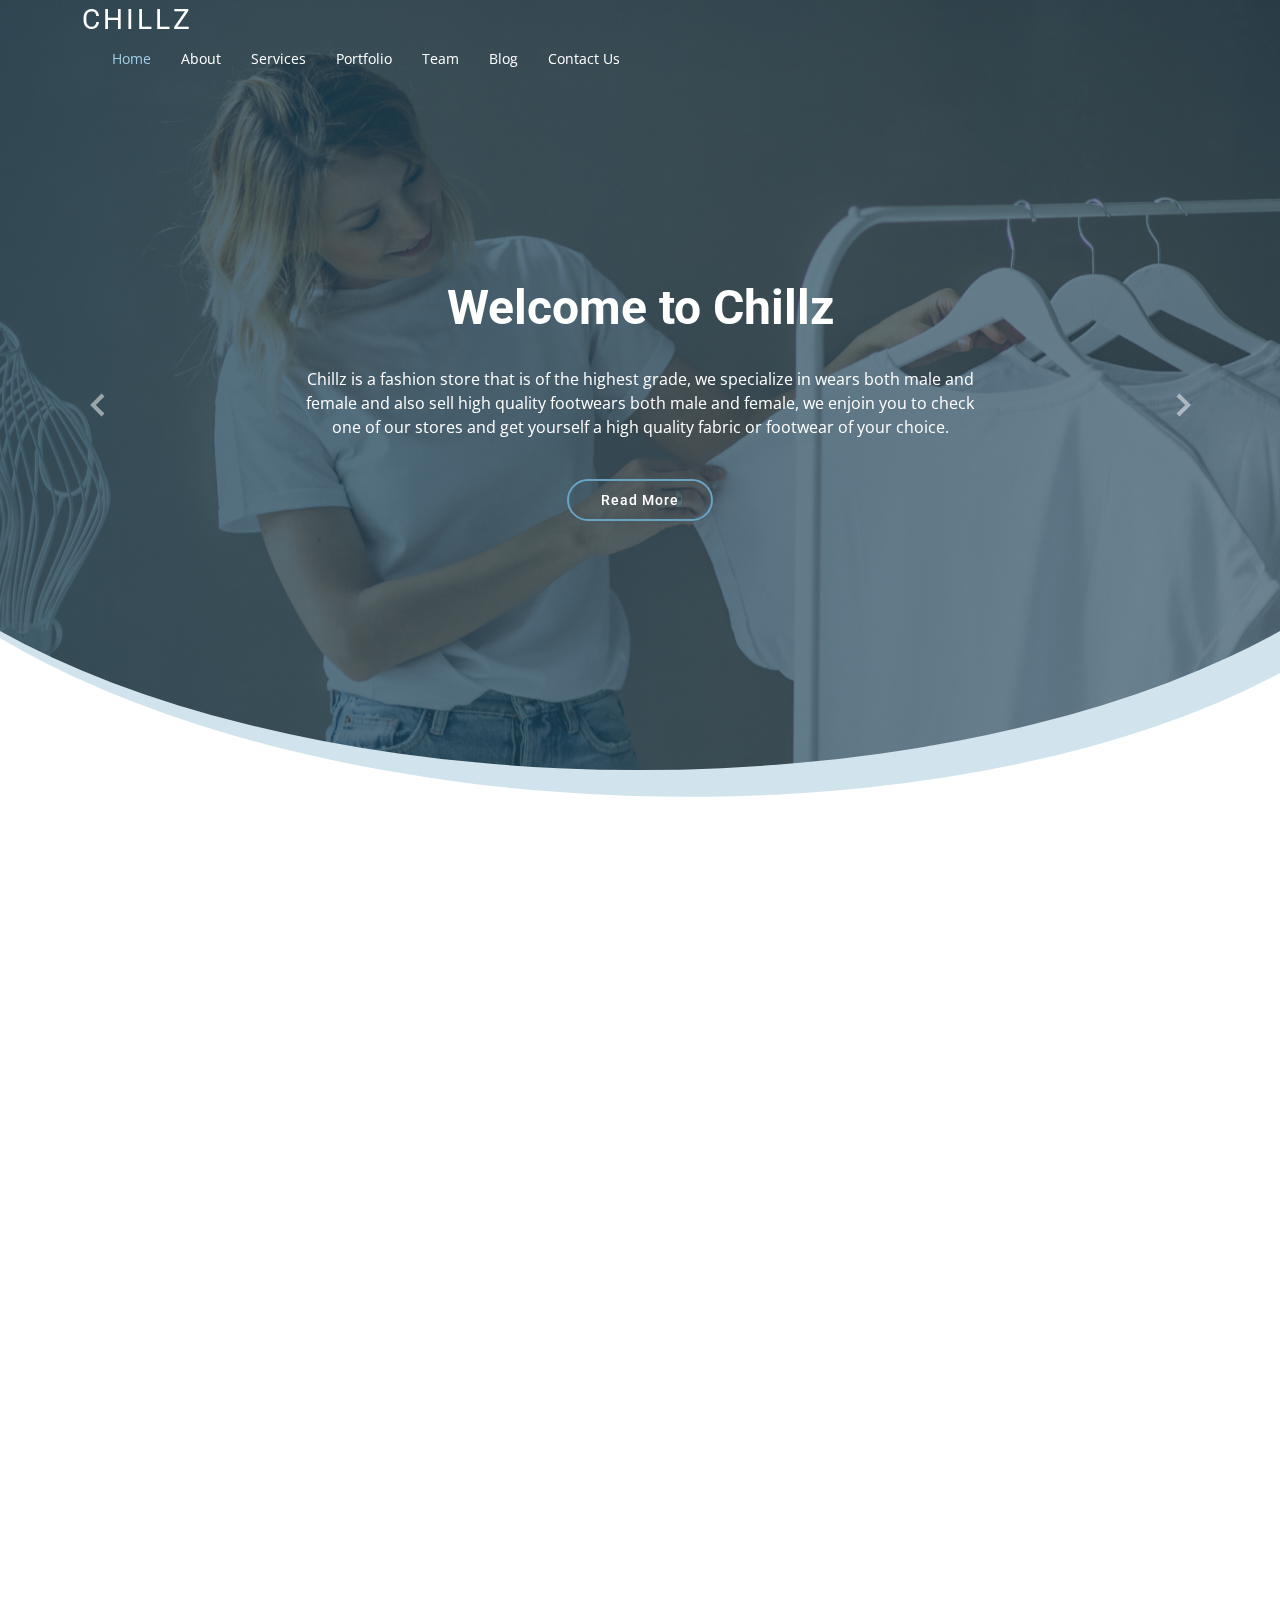
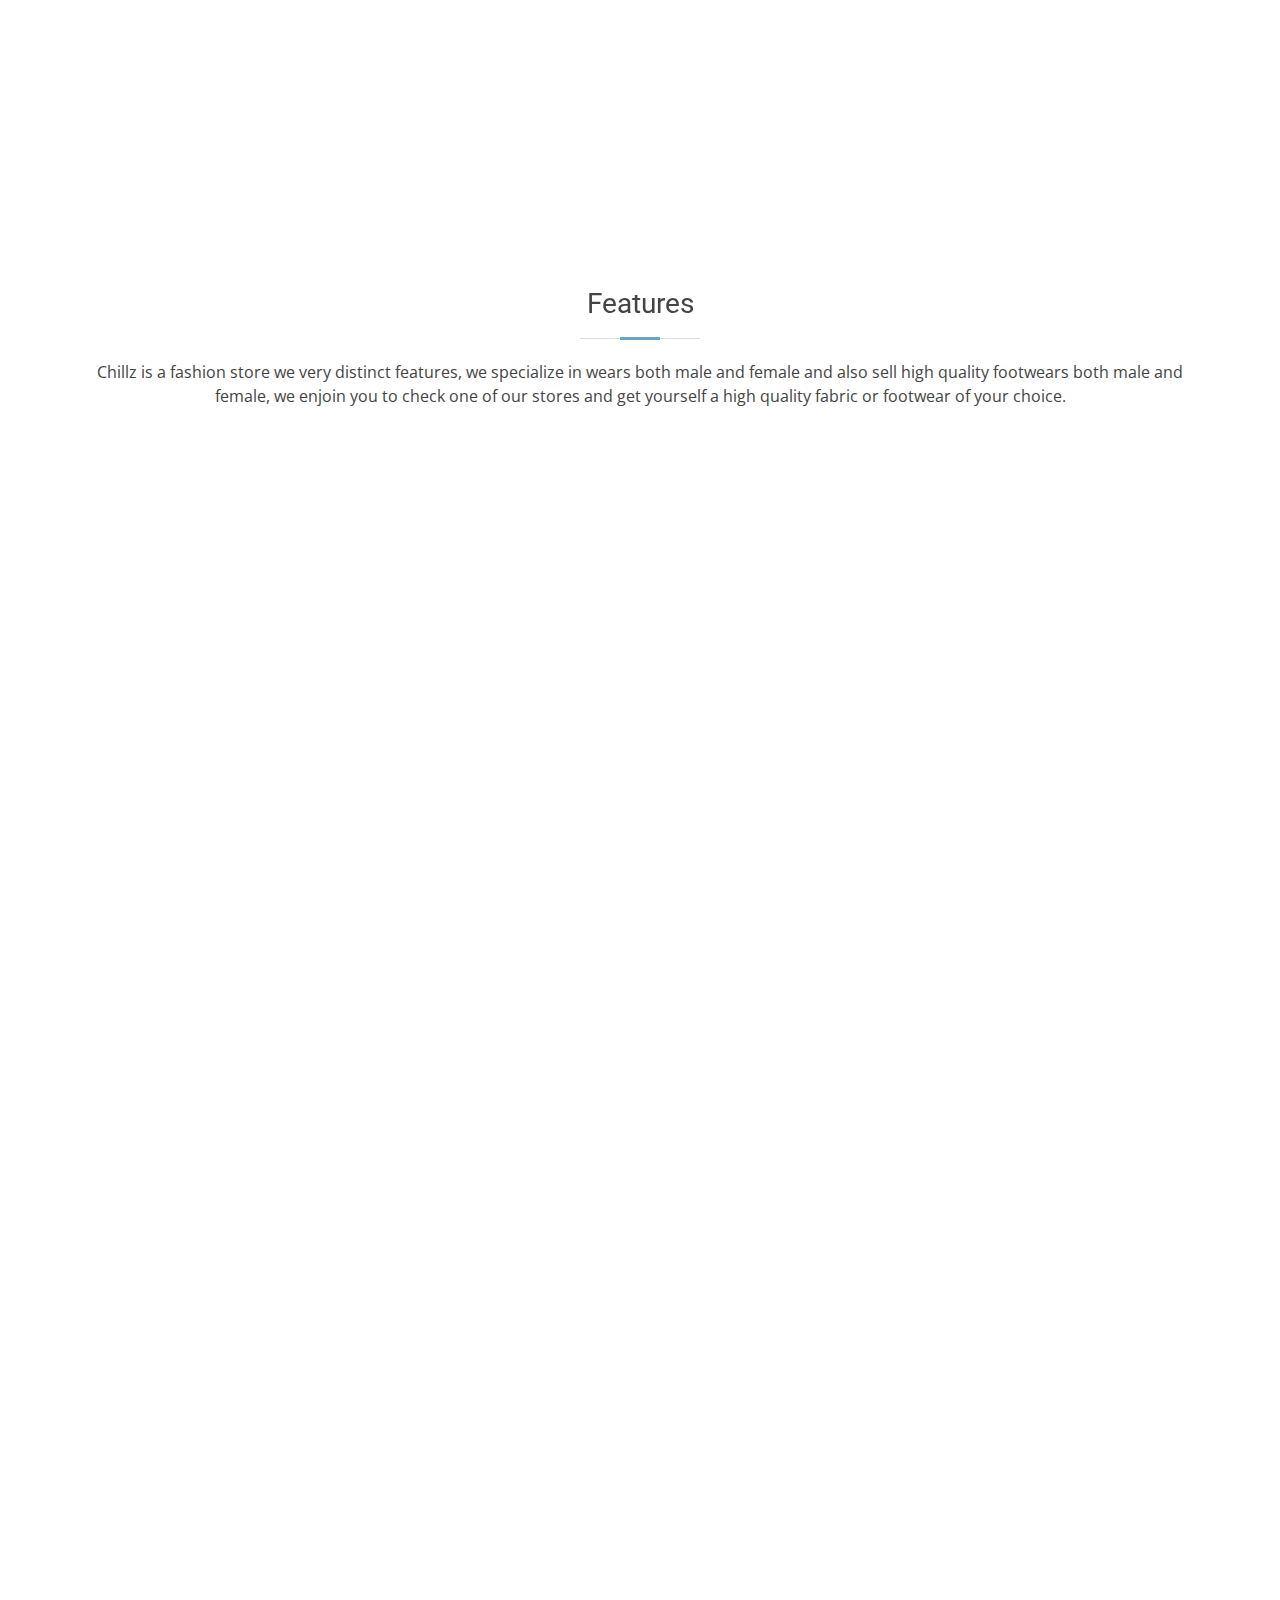
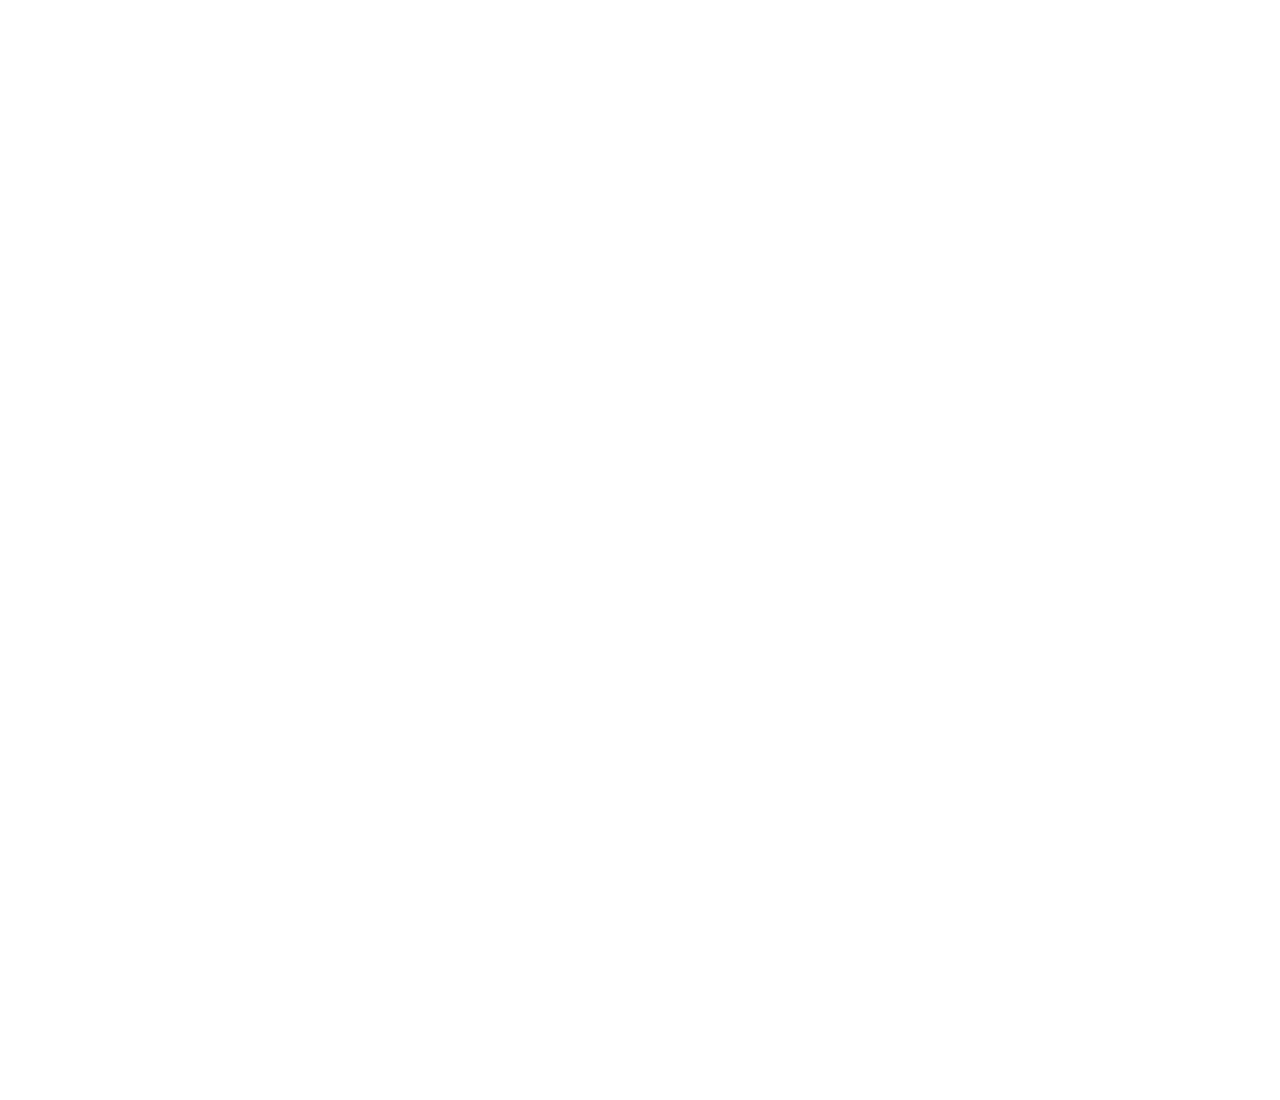
==== index.html @ 55781056 "made changes to index.html" ====
<!DOCTYPE html>
<html lang="en">
<head>
    <meta charset="utf-8">
    <meta content="width=device-width, initial-scale=1.0" name="viewport">
    
    <meta content="" name="description">
    <meta content="" name="keywords">

    <title>Chillz Fashion Store</title>

    <!-- Favicons -->
    <link href="assets/img/favicon.png" rel="icon">
    <link href="assets/img/apple-touch-icon.png" rel="apple-touch-icon">

    <!-- Google Fonts -->
    <link href="https://fonts.googleapis.com/css?family=Open+Sans:300,300i,400,400i,600,600i,700,700i|Roboto:300,300i,400,400i,500,500i,700,700i&display=swap" rel="stylesheet">

    <!-- Vendor CSS Files -->
    <link href="assets/vendor/animate.css/animate.min.css" rel="stylesheet">
    <link href="assets/vendor/aos/aos.css" rel="stylesheet">
    <link href="assets/vendor/bootstrap/css/bootstrap.min.css" rel="stylesheet">
    <link href="assets/vendor/bootstrap-icons/bootstrap-icons.css" rel="stylesheet">
    <link href="assets/vendor/boxicons/css/boxicons.min.css" rel="stylesheet">
    <link href="assets/vendor/glightbox/css/glightbox.min.css" rel="stylesheet">
    <link href="assets/vendor/swiper/swiper-bundle.min.css" rel="stylesheet">

    <!-- Template Main CSS File -->
    <link href="assets/css/style.css" rel="stylesheet">

</head>

<body>

   <!-- ======= Header ======= -->
    <header id="header" class="fixed-top d-flex align-items-center header-transparent">
        <div class="container d-flex justify-content-between align-items-center">

            <div class="logo">
                <h1 class="text-light"><a href="index.html"><span>Chillz</span></a></h1>
                <!-- Uncomment below if you prefer to use an image logo -->
                <!-- <a href="index.html"><img src="assets/img/banner/procat1.jpg" alt="" class="img-fluid"></a>
            </div> ---->

            <nav id="navbar" class="navbar">
                <ul>
                    <li><a class="active " href="index.html">Home</a></li>
                    <li><a href="about.html">About</a></li>
                    <li><a href="services.html">Services</a></li>
                    <li><a href="portfolio.html">Portfolio</a></li>
                    <li><a href="team.html">Team</a></li>
                    <li><a href="blog.html">Blog</a></li>
                    <li><a href="contact.html">Contact Us</a></li>
                </ul>
                <i class="bi bi-list mobile-nav-toggle"></i>
            </nav><!-- .navbar -->

        </div>
    </header>
    <!--===== End Header ======--> 

   <!-- ======= Hero Section ======= -->
    <section id="hero" class="d-flex justify-cntent-center align-items-center">
        <div id="heroCarousel" class="container carousel carousel-fade" data-bs-ride="carousel" data-bs-interval="5000">

            <!-- Slide 1 -->
            <div class="carousel-item active">
                <div class="carousel-container">
                    <h2 class="animate__animated animate__fadeInDown">Welcome to <span>Chillz</span></h2>
                    <p class="animate__animated animate__fadeInUp">Chillz is a fashion store that is of the highest grade, we specialize in wears both male and female and also sell high quality footwears both male and female, we enjoin you to check one of our stores and get yourself a high quality fabric or footwear of your choice.</p>
                    <a href="" class="btn-get-started animate__animated animate__fadeInUp">Read More</a>
                </div>
            </div>

            <!-- Slide 2 -->
            <div class="carousel-item">
                <div class="carousel-container">
                    <h2 class="animate__animated animate__fadeInDown">Quality Clothes</h2>
                    <p class="animate__animated animate__fadeInUp">Chillz is a fashion store that is of the highest grade, we specialize in wears both male and female and also sell high quality footwears both male and female, we enjoin you to check one of our stores and get yourself a high quality fabric or footwear of your choice.</p>
                    <a href="" class="btn-get-started animate__animated animate__fadeInUp">Read More</a>
                </div>
            </div>

            <!-- Slide 3 -->
            <div class="carousel-item">
                <div class="carousel-container">
                    <h2 class="animate__animated animate__fadeInDown">Best footwears available</h2>
                    <p class="animate__animated animate__fadeInUp">Chillz is a fashion store that is of the highest grade, we specialize in wears both male and female and also sell high quality footwears both male and female, we enjoin you to check one of our stores and get yourself a high quality fabric or footwear of your choice.</p>
                    <a href="" class="btn-get-started animate__animated animate__fadeInUp">Read More</a>
                </div>
            </div>

            <a class="carousel-control-prev" href="#heroCarousel" role="button" data-bs-slide="prev">
                <span class="carousel-control-prev-icon bx bx-chevron-left" aria-hidden="true"></span>
            </a>

            <a class="carousel-control-next" href="#heroCarousel" role="button" data-bs-slide="next">
                <span class="carousel-control-next-icon bx bx-chevron-right" aria-hidden="true"></span>
            </a>

        </div>
    </section>
    <!--===== End Hero ======-->

  <main id="main">
     <!-- ======= Services Section ======= -->
        <section class="services">
            <div class="container">
  
                <div class="row">
                    <div class="col-md-6 col-lg-3 d-flex align-items-stretch" data-aos="fade-up">
                        <div class="icon-box icon-box-pink">
                            <div class="icon"><i class="bx bxl-dribbble"></i></div>
                            <h4 class="title"><a href="">Male wears</a></h4>
                            <p class="description">Chillz fashion store produces and distributes high quality male wears of different brands and styles.</p>
                        </div>
                    </div>
  
                    <div class="col-md-6 col-lg-3 d-flex align-items-stretch" data-aos="fade-up" data-aos-delay="100">
                        <div class="icon-box icon-box-cyan">
                            <div class="icon"><i class="bx bx-file"></i></div>
                            <h4 class="title"><a href="">Female wears</a></h4>
                            <p class="description">Chillz fashion store produces and distributes high quality female wears of different brands and styles.</p>
                        </div>
                    </div>
  
                    <div class="col-md-6 col-lg-3 d-flex align-items-stretch" data-aos="fade-up" data-aos-delay="200">
                        <div class="icon-box icon-box-green">
                            <div class="icon"><i class="bx bx-tachometer"></i></div>
                            <h4 class="title"><a href="">Footwears</a></h4>
                            <p class="description">Chillz fashion store produces and distributes high quality footwears for both male and female with top styles.</p>
                        </div>
                    </div>
  
                    <div class="col-md-6 col-lg-3 d-flex align-items-stretch" data-aos="fade-up" data-aos-delay="200">
                        <div class="icon-box icon-box-blue">
                            <div class="icon"><i class="bx bx-world"></i></div>
                            <h4 class="title"><a href="">Delivery</a></h4>
                            <p class="description">Chillz fashion store produces and distributes high quality wears and footwears with top notch delivery service.</p>
                        </div>
                    </div>
  
                </div>
  
            </div>
        </section>
        <!--====== End Services Section ======-->

     <!-- ======= Why Us Section ======= -->
        <section class="why-us section-bg" data-aos="fade-up" date-aos-delay="200">
            <div class="container">
  
                <div class="row">
                    <div class="col-lg-6 video-box">
                        <img src="assets/img/custom-size.jpg" class="img-fluid" alt="">
                        <a href="https://www.youtube.com/watch?v=jDDaplaOz7Q" class="venobox play-btn mb-4" data-vbtype="video" data-autoplay="true"></a>
                    </div>
  
                    <div class="col-lg-6 d-flex flex-column justify-content-center p-5">
  
                        <div class="icon-box">
                            <div class="icon"><i class="bx bx-fingerprint"></i></div>
                            <h4 class="title"><a href="">Fashion wears</a></h4>
                            <p class="description">Top quality wears produced and created by our fashion designers making our customers choices always ready and delivered.</p>
                        </div>
  
                        <div class="icon-box">
                            <div class="icon"><i class="bx bx-gift"></i></div>
                            <h4 class="title"><a href="">Affordable Price</a></h4>
                            <p class="description">Top quality wears produced by chillz fashion stores are always sold at affordable prices as we value our customers always.</p>
                        </div>
  
                    </div>
                </div>
  
            </div>
        </section>
        <!--===== End Why Us Section ======-->

    <!-- ======= Features Section ======= -->
        <section class="features">
            <div class="container">
  
                <div class="section-title">
                    <h2>Features</h2>
                    <p>Chillz is a fashion store we very distinct features, we specialize in wears both male and female and also sell high quality footwears both male and female, we enjoin you to check one of our stores and get yourself a high quality fabric or footwear of your choice.</p>
                </div>
  
                <div class="row" data-aos="fade-up">
                    <div class="col-md-5">
                        <img src="assets/img/products/shoe1-3.jpg" class="img-fluid" alt="">
                    </div>
                    <div class="col-md-7 pt-4">
                        <h3>Chillz fashion store footwears are top notch and quality</h3>
                        <p class="fst-italic">
                            Chillz fashion store produces and distributes high quality footwears for both male and female with top styles
                            and affordable.
                        </p>
                        <ul>
                            <li><i class="bi bi-check"></i> Footwears are produced based on customers likes and preferences.</li>
                            <li><i class="bi bi-check"></i> Footwears produced at chillz are sold at affordable prices. </li>
                            <li><i class="bi bi-check"></i> Chillz footwears are sometimes customized at the behest of the customer. </li>
                        </ul>
                    </div>
                </div>
  
                <div class="row" data-aos="fade-up">
                    <div class="col-md-5 order-1 order-md-2">
                        <img src="assets/img/runway.jpg" class="img-fluid" alt="">
                    </div>
                    <div class="col-md-7 pt-5 order-2 order-md-1">
                        <h3>Chillz fashion store at fashion shows</h3>
                        <p class="fst-italic">
                            Chillz fashion store also participates and takes active part in fashion shows both locally and internationally
                            for our store.
                        </p>
                        <p>
                            Chillz fashion store organizes and takes active part in fashion shows which helps in enticing new customers,
                            we display brand new attires and footwears created by our ever improving fashion team which bring life to any
                            fashion show attended. We are always ready to show our wonderful wears. 
                        </p>
                    </div>
                </div>
  
                <div class="row" data-aos="fade-up">
                    <div class="col-md-5">
                        <img src="assets/img/slider/slider1.jpg" class="img-fluid" alt="">
                    </div>
                    <div class="col-md-7 pt-5">
                        <h3>Chillz fashion store produces wears and footwears for media events</h3>
                        <p>Chillz fashion store also participates and takes active part in media shows, either music videos or movies scene set both locally and internationally.</p>
                        <ul>
                            <li><i class="bi bi-check"></i> Wears are provided by chillz to models for shooting music videos.</li>
                            <li><i class="bi bi-check"></i> Wears are provided by chillz to models for shooting movie scenes.</li>
                        </ul>
                    </div>
                </div>
  
                <div class="row" data-aos="fade-up">
                    <div class="col-md-5 order-1 order-md-2">
                        <img src="assets/img/slider/slider2.jpg" class="img-fluid" alt="">
                    </div>
                    <div class="col-md-7 pt-5 order-2 order-md-1">
                        <h3>Chillz fashion store also produces wears for the interior of buildings</h3>
                        <p class="fst-italic">
                            Chillz fashion store produceswears for interior such as chairs, we sew cotton on chairs, sofas and even bed
                            sheets, we are quite versatile.
                        </p>
                        <p>
                            Chillz fashion store organizes and takes active part in fashion shows which helps in enticing new customers,
                            we display brand new attires and footwears created by our ever improving fashion team which bring life to any
                            fashion show attended. We are always ready to show our wonderful wears. 
                        </p>
                    </div>
                </div>
  
            </div>
        </section>
        <!--===== End Features Section =====-->
    
  </main>
  <!--==== end main ====-->

  <!-- ======= Footer ======= -->
    <footer id="footer" data-aos="fade-up" data-aos-easing="ease-in-out" data-aos-duration="500">

        <div class="footer-newsletter">
            <div class="container">
                <div class="row">
                    <div class="col-lg-6">
                        <h4>Our Newsletter</h4>
                        <p>Subscribe to chillz fashion store newsletter and get tips and news always</p>
                    </div>
                    <div class="col-lg-6">
                        <form action="" method="post">
                            <input type="email" name="email"><input type="submit" value="Subscribe">
                        </form>
                    </div>
                </div>
            </div>
        </div>

        <div class="footer-top">
            <div class="container">
                <div class="row">

                    <div class="col-lg-3 col-md-6 footer-links">
                        <h4>Useful Links</h4>
                        <ul>
                            <li><i class="bx bx-chevron-right"></i> <a href="#">Home</a></li>
                            <li><i class="bx bx-chevron-right"></i> <a href="#">About us</a></li>
                            <li><i class="bx bx-chevron-right"></i> <a href="#">Services</a></li>
                            <li><i class="bx bx-chevron-right"></i> <a href="#">Terms of service</a></li>
                            <li><i class="bx bx-chevron-right"></i> <a href="#">Privacy policy</a></li>
                        </ul>
                    </div>

                    <div class="col-lg-3 col-md-6 footer-links">
                        <h4>Our Services</h4>
                        <ul>
                            <li><i class="bx bx-chevron-right"></i> <a href="#">Male wears</a></li>
                            <li><i class="bx bx-chevron-right"></i> <a href="#">Female wears</a></li>
                            <li><i class="bx bx-chevron-right"></i> <a href="#">Footwears</a></li>
                            <li><i class="bx bx-chevron-right"></i> <a href="#">Fashion shows</a></li>
                            <li><i class="bx bx-chevron-right"></i> <a href="#">Delivery</a></li>
                        </ul>
                    </div>

                    <div class="col-lg-3 col-md-6 footer-contact">
                        <h4>Contact Us</h4>
                        <p>
                            Block 4A, Luke Plaza <br>
                            Ikeja, IKJ 4008<br>
                            Nigeria <br><br>
                            <strong>Phone:</strong> +234 814 393 2604<br>
                            <strong>Email:</strong> chillzstoreinfo@gmail.com<br>
                        </p>

                    </div>

                    <div class="col-lg-3 col-md-6 footer-info">
                        <h3>About Chillz</h3>
                        <p>Chillz fashion store produces and distributes high quality male and female wears of different brands and styles, also produces footwears of choice for our customers.</p>
                        <div class="social-links mt-3">
                            <a href="#" class="twitter"><i class="bx bxl-twitter"></i></a>
                            <a href="#" class="facebook"><i class="bx bxl-facebook"></i></a>
                            <a href="#" class="instagram"><i class="bx bxl-instagram"></i></a>
                            <a href="#" class="linkedin"><i class="bx bxl-linkedin"></i></a>
                        </div>
                    </div>

                </div>
            </div>
        </div>

        <div class="container">
            <div class="copyright">
                &copy; Copyright <strong><span>Chillz Fashion store</span></strong>. All Rights Reserved
            </div>
            <div class="credits">
                Designed by <a href="#">Charles</a>
            </div>
        </div>
    </footer>
    <!--====== End Footer ======-->



   <a href="#" class="back-to-top d-flex align-items-center justify-content-center"><i class="bi bi-arrow-up-short"></i></a>

    <!-- Vendor JS Files -->
    <script src="assets/vendor/purecounter/purecounter_vanilla.js"></script>
    <script src="assets/vendor/aos/aos.js"></script>
    <script src="assets/vendor/bootstrap/js/bootstrap.bundle.min.js"></script>
    <script src="assets/vendor/glightbox/js/glightbox.min.js"></script>
    <script src="assets/vendor/isotope-layout/isotope.pkgd.min.js"></script>
    <script src="assets/vendor/swiper/swiper-bundle.min.js"></script>
    <script src="assets/vendor/waypoints/noframework.waypoints.js"></script>
    <script src="assets/vendor/php-email-form/validate.js"></script>

    <!-- Template Main JS File -->
    <script src="assets/js/main.js"></script>

</body>

</html>
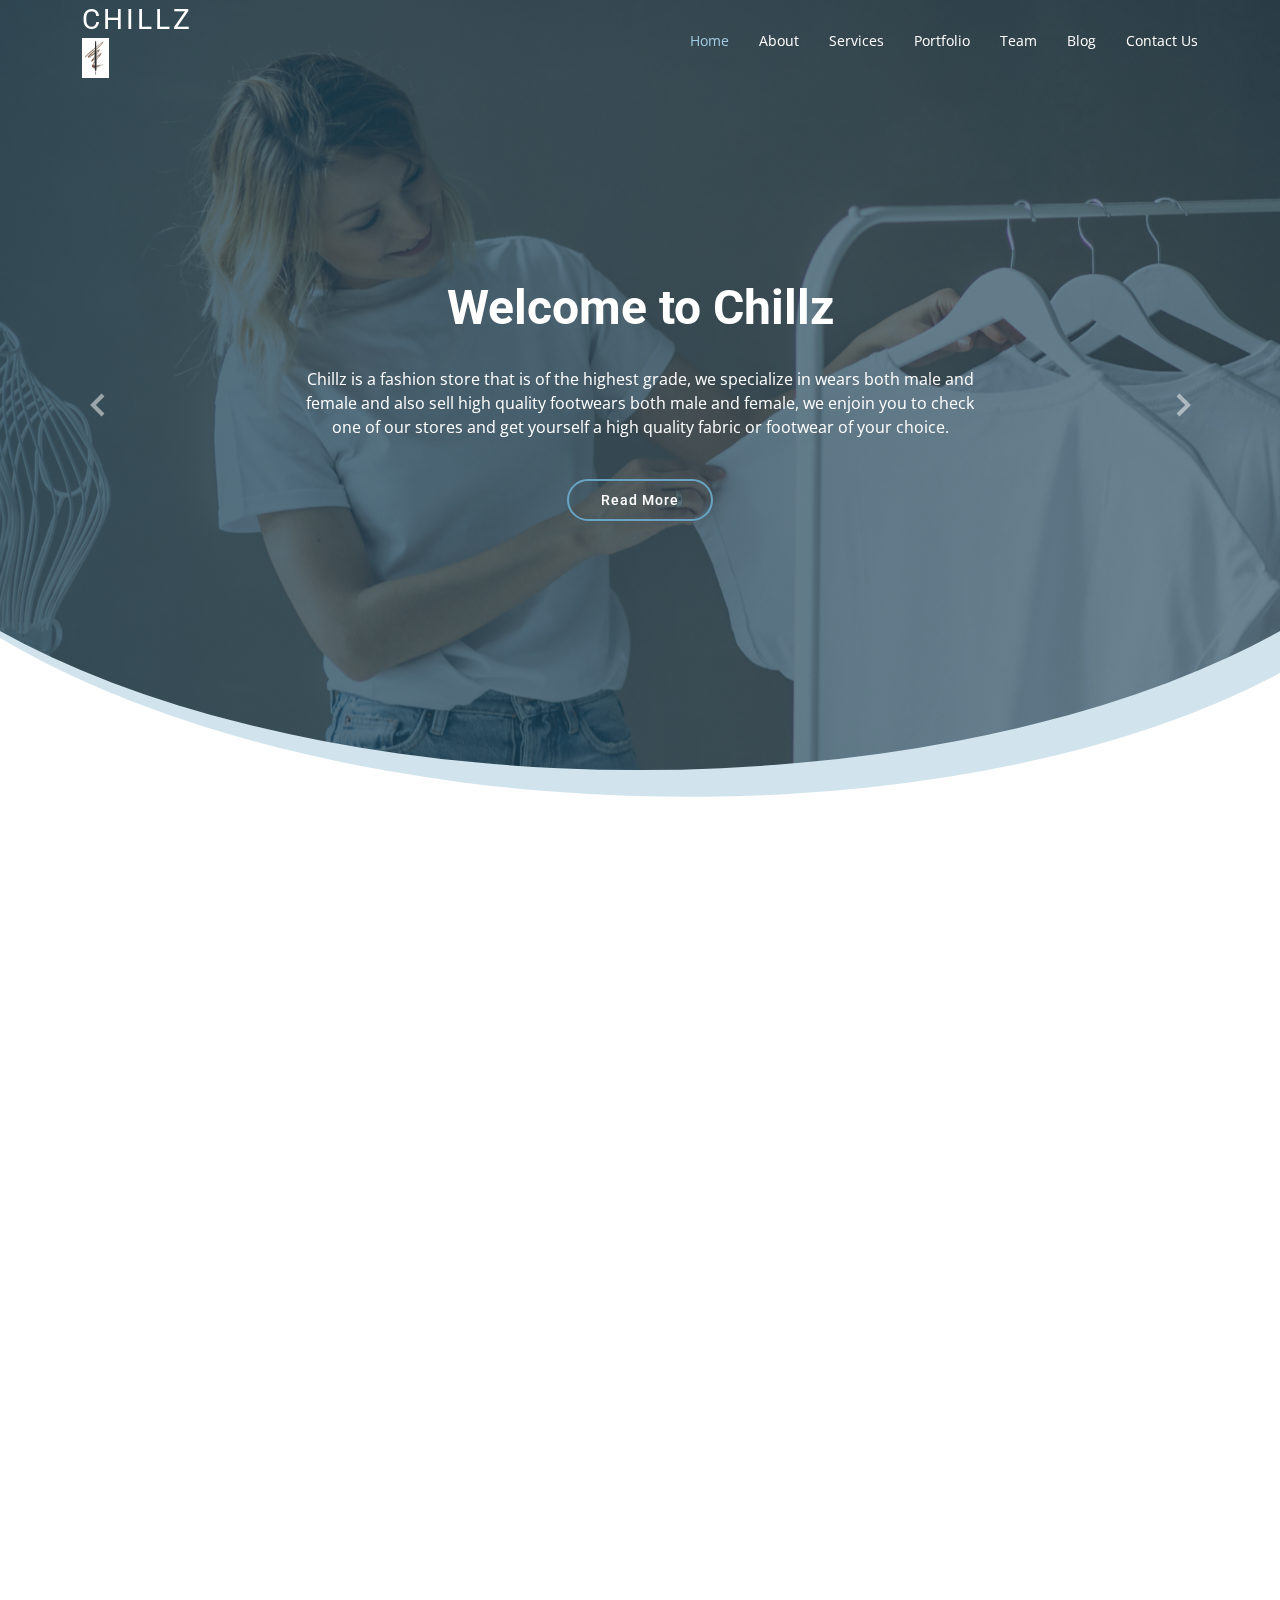
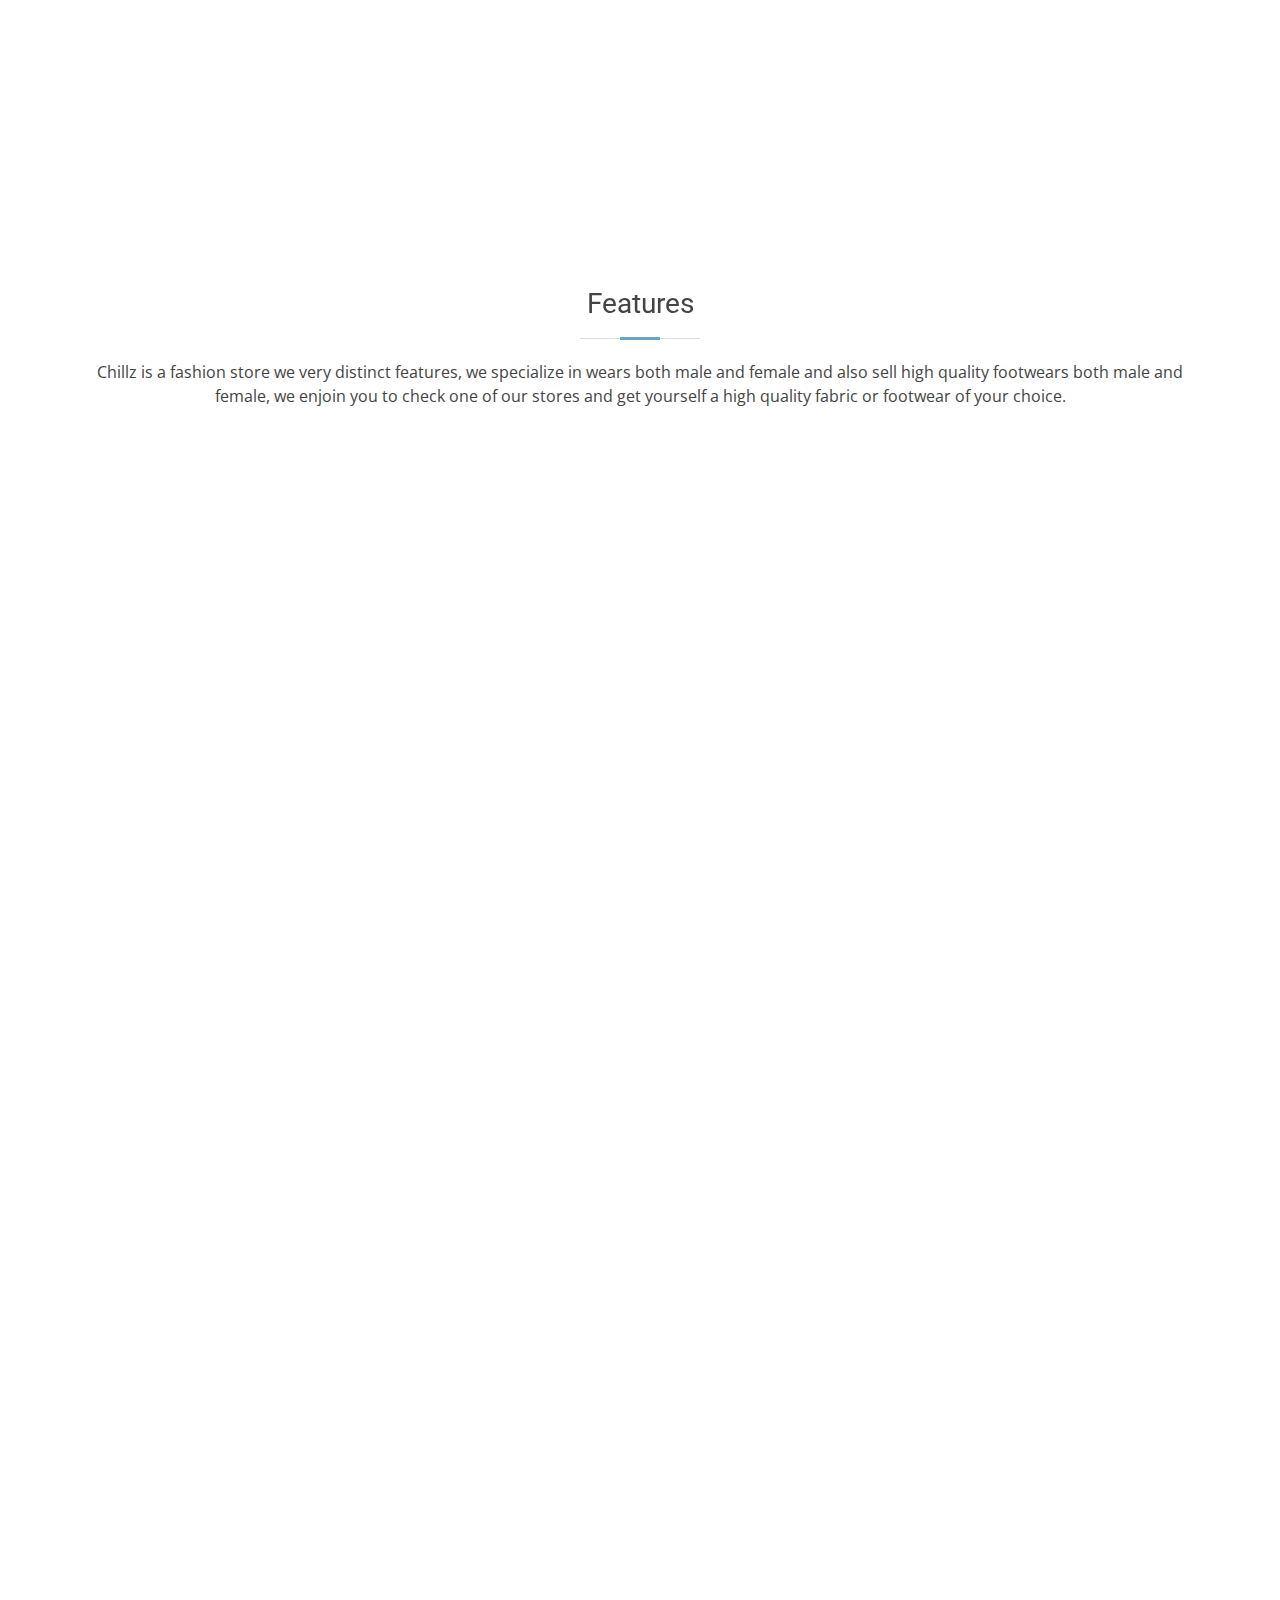
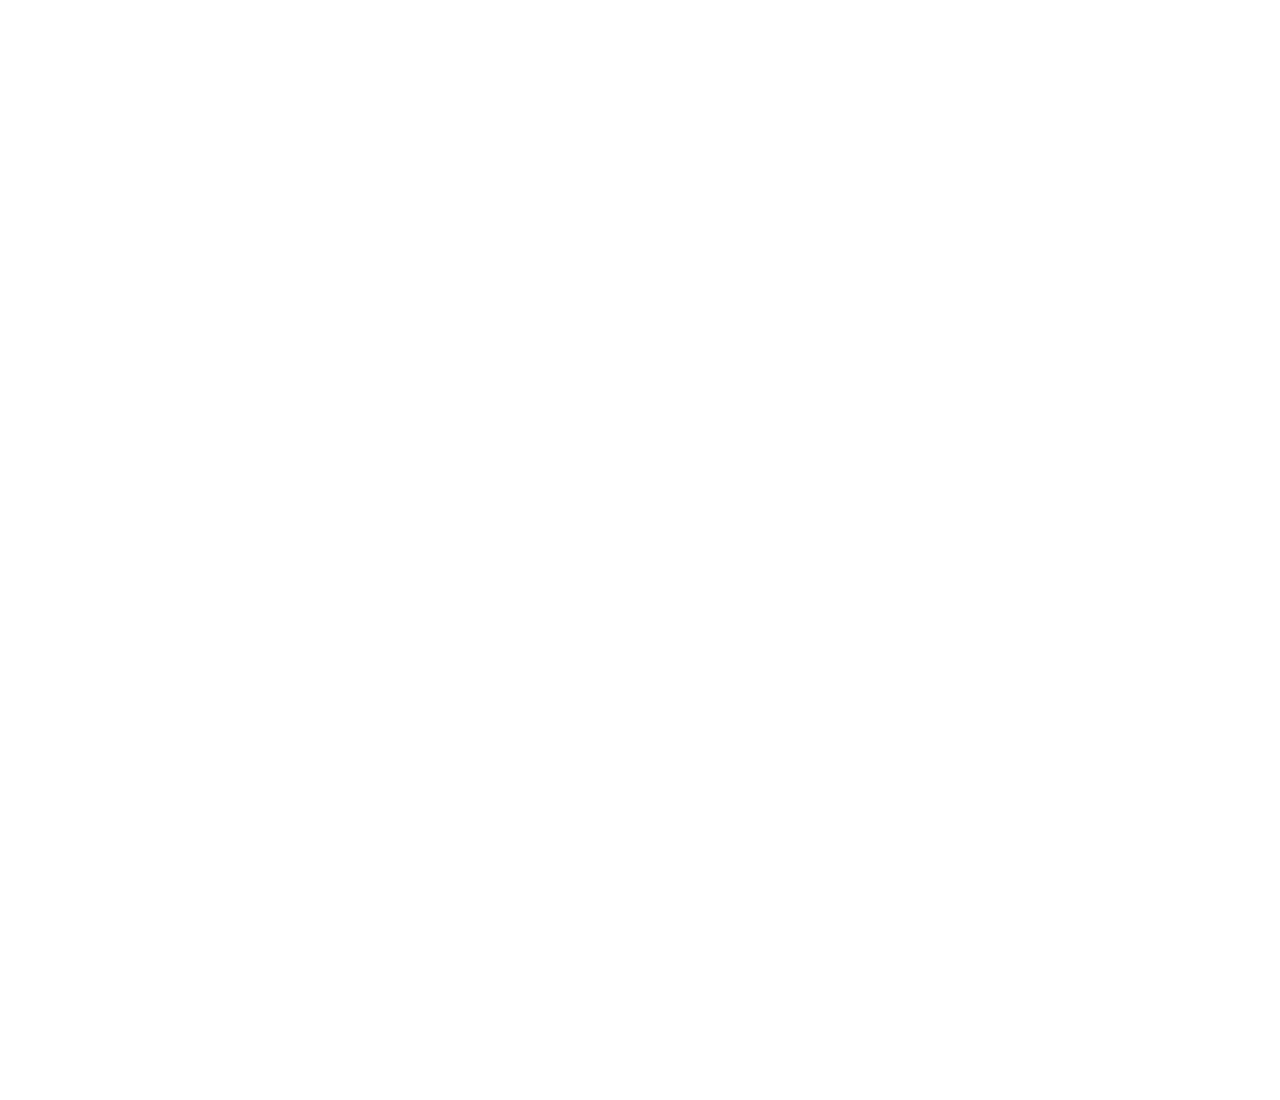
==== commit 9faa95b5: "modified index.html and created about page" ====
--- a/index.html
+++ b/index.html
@@ -39,8 +39,8 @@
             <div class="logo">
                 <h1 class="text-light"><a href="index.html"><span>Chillz</span></a></h1>
                 <!-- Uncomment below if you prefer to use an image logo -->
-                <!-- <a href="index.html"><img src="assets/img/banner/procat1.jpg" alt="" class="img-fluid"></a>
-            </div> ---->
+                <a href="index.html"><img src="assets/img/banner/procat1.jpg" alt="" class="img-fluid"></a>
+            </div> 
 
             <nav id="navbar" class="navbar">
                 <ul>
